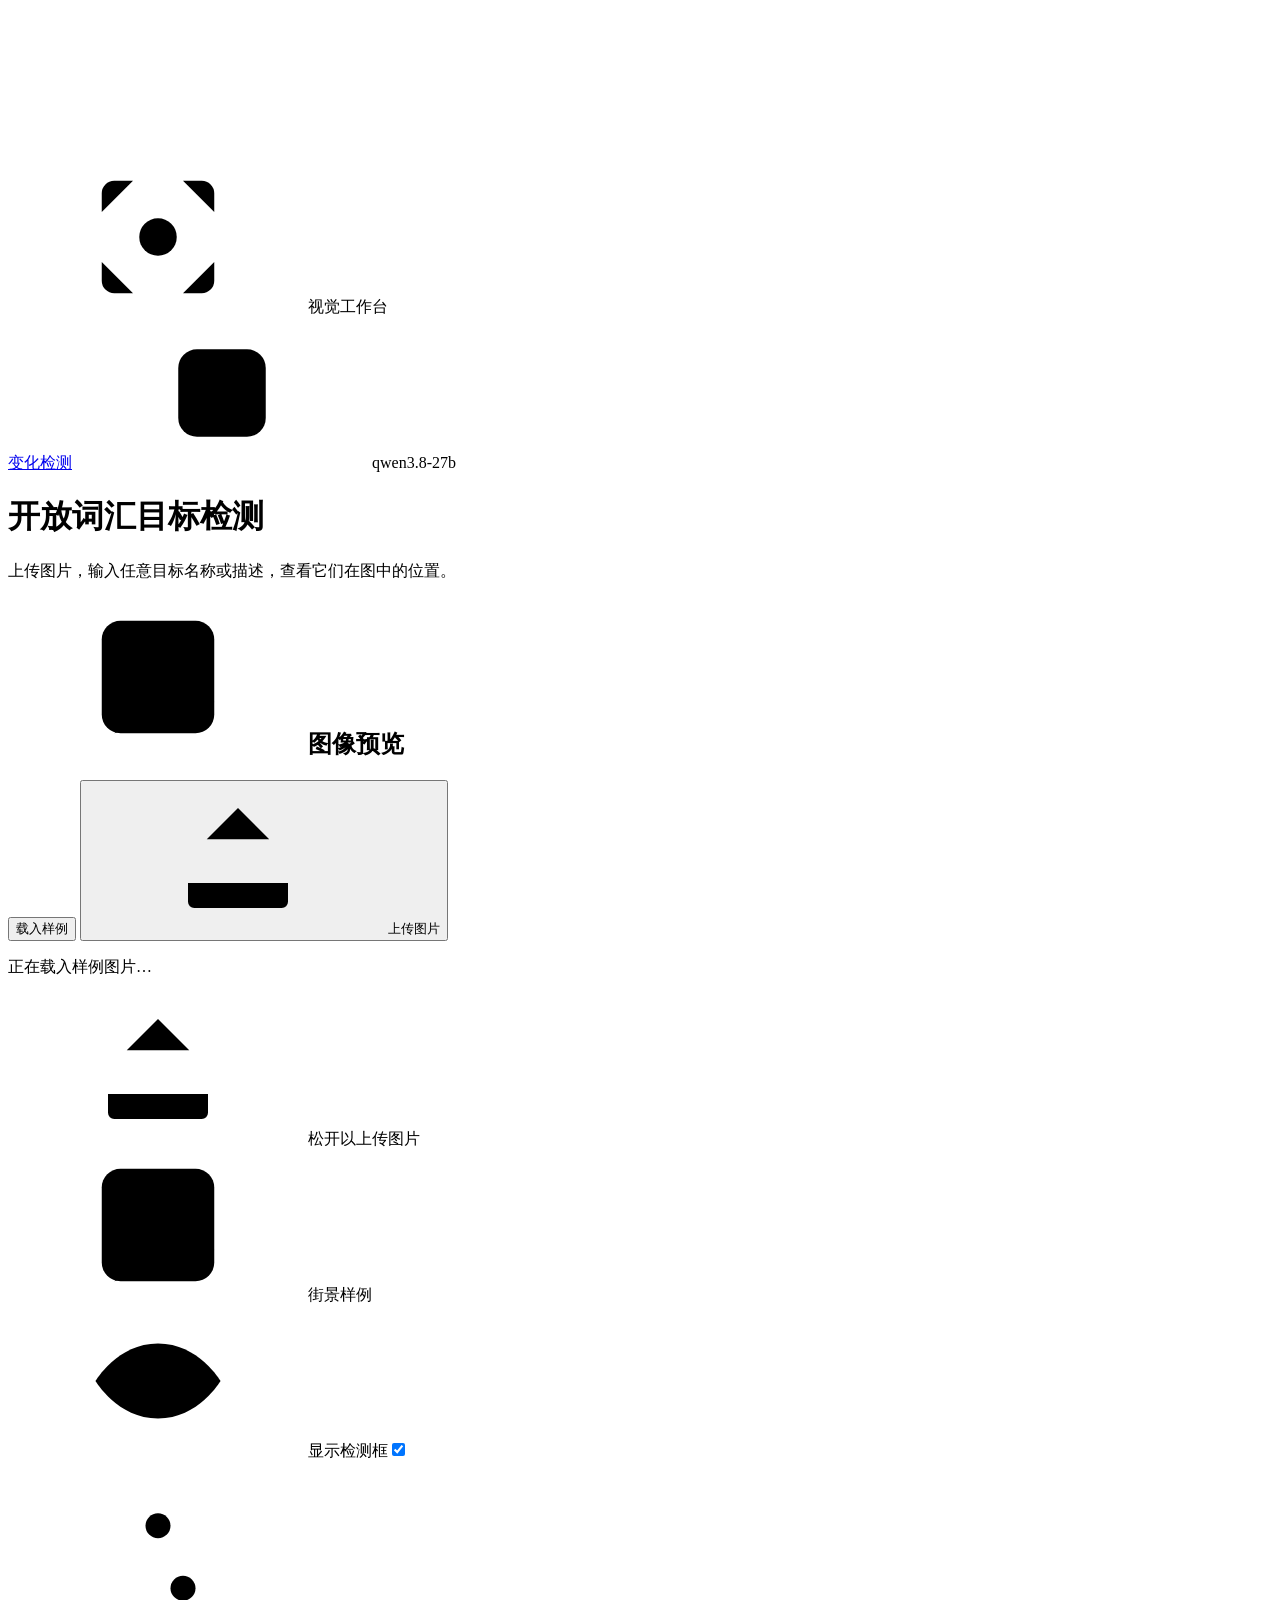
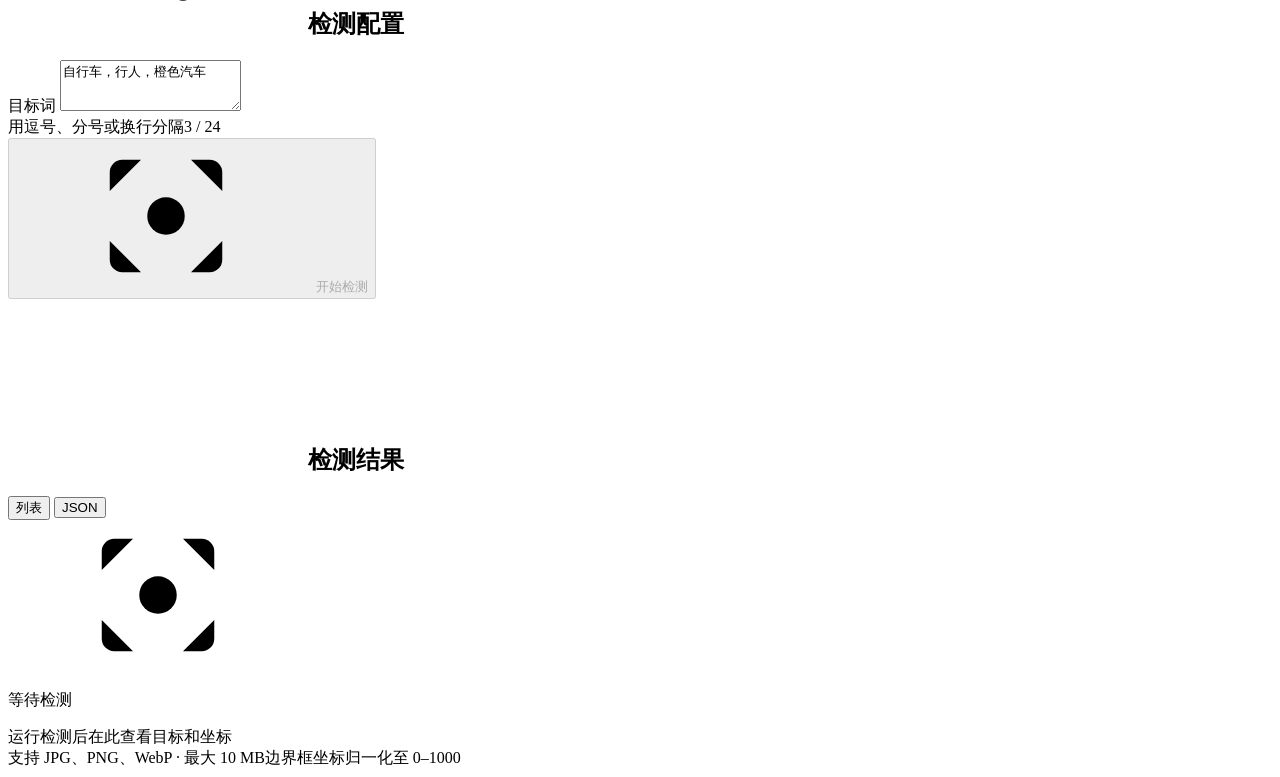
==== public/index.html @ bcdf8f77 "Initialize visual detection and deployment preview" ====
<!doctype html>
<html lang="zh-CN">
<head>
  <meta charset="utf-8">
  <meta name="viewport" content="width=device-width, initial-scale=1">
  <meta name="description" content="使用自然语言在图片中定位目标的视觉检测工作台。">
  <title>开放词汇目标检测 · 视觉工作台</title>
  <link rel="stylesheet" href="/style.css">
  <script src="/app.js" type="module"></script>
</head>
<body>
  <svg class="symbols" xmlns="http://www.w3.org/2000/svg" aria-hidden="true">
    <symbol id="i-focus" viewBox="0 0 24 24"><path d="M8 3H5a2 2 0 0 0-2 2v3m13-5h3a2 2 0 0 1 2 2v3M3 16v3a2 2 0 0 0 2 2h3m13-5v3a2 2 0 0 1-2 2h-3"/><circle cx="12" cy="12" r="3"/></symbol>
    <symbol id="i-photo" viewBox="0 0 24 24"><rect x="3" y="3" width="18" height="18" rx="3"/><circle cx="8.5" cy="8.5" r="1.5"/><path d="m21 16-5-5L5 21"/></symbol>
    <symbol id="i-upload" viewBox="0 0 24 24"><path d="M12 16V4m-5 5 5-5 5 5M4 16v3a1 1 0 0 0 1 1h14a1 1 0 0 0 1-1v-3"/></symbol>
    <symbol id="i-eye" viewBox="0 0 24 24"><path d="M2 12s3.5-6 10-6 10 6 10 6-3.5 6-10 6-10-6-10-6Z"/><circle cx="12" cy="12" r="2.5"/></symbol>
    <symbol id="i-sliders" viewBox="0 0 24 24"><path d="M4 7h6m4 0h6M4 17h10m4 0h2"/><circle cx="12" cy="7" r="2"/><circle cx="16" cy="17" r="2"/></symbol>
    <symbol id="i-list" viewBox="0 0 24 24"><path d="M9 6h11M9 12h11M9 18h11M4 6h.01M4 12h.01M4 18h.01"/></symbol>
    <symbol id="i-copy" viewBox="0 0 24 24"><rect x="8" y="8" width="12" height="12" rx="2"/><path d="M16 8V6a2 2 0 0 0-2-2H6a2 2 0 0 0-2 2v8a2 2 0 0 0 2 2h2"/></symbol>
    <symbol id="i-chip" viewBox="0 0 24 24"><rect x="5" y="5" width="14" height="14" rx="3"/><rect x="9" y="9" width="6" height="6" rx="1"/><path d="M9 2v3m6-3v3m-6 14v3m6-3v3M2 9h3m-3 6h3m14-6h3m-3 6h3"/></symbol>
  </svg>

  <header class="topbar">
    <div class="top-inner">
      <div class="brand"><span class="brand-mark"><svg><use href="#i-focus"/></svg></span><span>视觉工作台</span></div>
      <div class="actions"><a class="button quiet" href="/change">变化检测</a><span class="model"><svg><use href="#i-chip"/></svg>qwen3.8-27b</span></div>
    </div>
  </header>

  <main class="layout">
    <div class="intro">
      <h1>开放词汇目标检测</h1>
      <p>上传图片，输入任意目标名称或描述，查看它们在图中的位置。</p>
    </div>

    <div class="workspace">
      <section class="panel image-panel" aria-labelledby="preview-title">
        <div class="panel-head preview-head">
          <h2 id="preview-title"><svg><use href="#i-photo"/></svg>图像预览</h2>
          <div class="actions">
            <button id="sample" class="button quiet" type="button">载入样例</button>
            <button id="upload" class="button outline" type="button"><svg><use href="#i-upload"/></svg>上传图片</button>
            <input id="file" type="file" accept="image/jpeg,image/png,image/webp" hidden>
          </div>
        </div>
        <div id="stage" class="stage" aria-busy="true">
          <div class="image-wrap" id="image-wrap" hidden>
            <img id="image" alt="待检测图片">
            <div id="boxes" class="boxes" aria-hidden="true"></div>
          </div>
          <p id="stage-empty" class="stage-empty">正在载入样例图片…</p>
          <div class="drop-message" aria-hidden="true"><svg><use href="#i-upload"/></svg>松开以上传图片</div>
        </div>
        <div class="image-footer">
          <div class="metadata"><svg><use href="#i-photo"/></svg><span id="filename">街景样例</span><span id="dimensions"></span></div>
          <label class="toggle"><svg><use href="#i-eye"/></svg>显示检测框<input id="show-boxes" type="checkbox" checked><span class="switch" aria-hidden="true"></span></label>
        </div>
        <p class="file-error" id="file-error" role="alert" hidden></p>
      </section>

      <div class="side">
        <section class="panel control-panel" aria-labelledby="control-title">
          <h2 id="control-title"><svg><use href="#i-sliders"/></svg>检测配置</h2>
          <form id="detect-form">
            <label for="terms">目标词</label>
            <textarea id="terms" rows="3" aria-describedby="terms-help" placeholder="例如：红色的汽车，自行车，背包">自行车，行人，橙色汽车</textarea>
            <div class="input-note"><span id="terms-help">用逗号、分号或换行分隔</span><span id="term-count">3 / 24</span></div>
            <button id="detect" class="button primary" type="submit" disabled><svg><use href="#i-focus"/></svg><span>开始检测</span></button>
          </form>
        </section>

        <section class="panel result-panel" aria-labelledby="result-title">
          <div class="panel-head result-head">
            <h2 id="result-title"><svg><use href="#i-list"/></svg>检测结果</h2>
            <div class="view-control" role="group" aria-label="结果视图">
              <button type="button" id="view-list" aria-pressed="true">列表</button>
              <button type="button" id="view-json" aria-pressed="false">JSON</button>
            </div>
          </div>
          <div class="result-body" id="result-body">
            <p id="result-status" class="result-status" role="status" aria-live="polite" hidden></p>
            <div class="result-empty" id="result-empty"><span class="empty-mark"><svg><use href="#i-focus"/></svg></span><p>等待检测</p><span>运行检测后在此查看目标和坐标</span></div>
            <ul id="result-list" class="result-list" aria-label="检测框列表" hidden></ul>
            <div id="json-view" class="json-view" hidden>
              <button class="button outline copy" id="copy" type="button"><svg><use href="#i-copy"/></svg><span>复制</span></button>
              <pre id="json-output" tabindex="0"></pre>
            </div>
          </div>
        </section>
      </div>
    </div>

    <footer class="footer"><span>支持 JPG、PNG、WebP · 最大 10 MB</span><span>边界框坐标归一化至 0–1000</span></footer>
  </main>
</body>
</html>
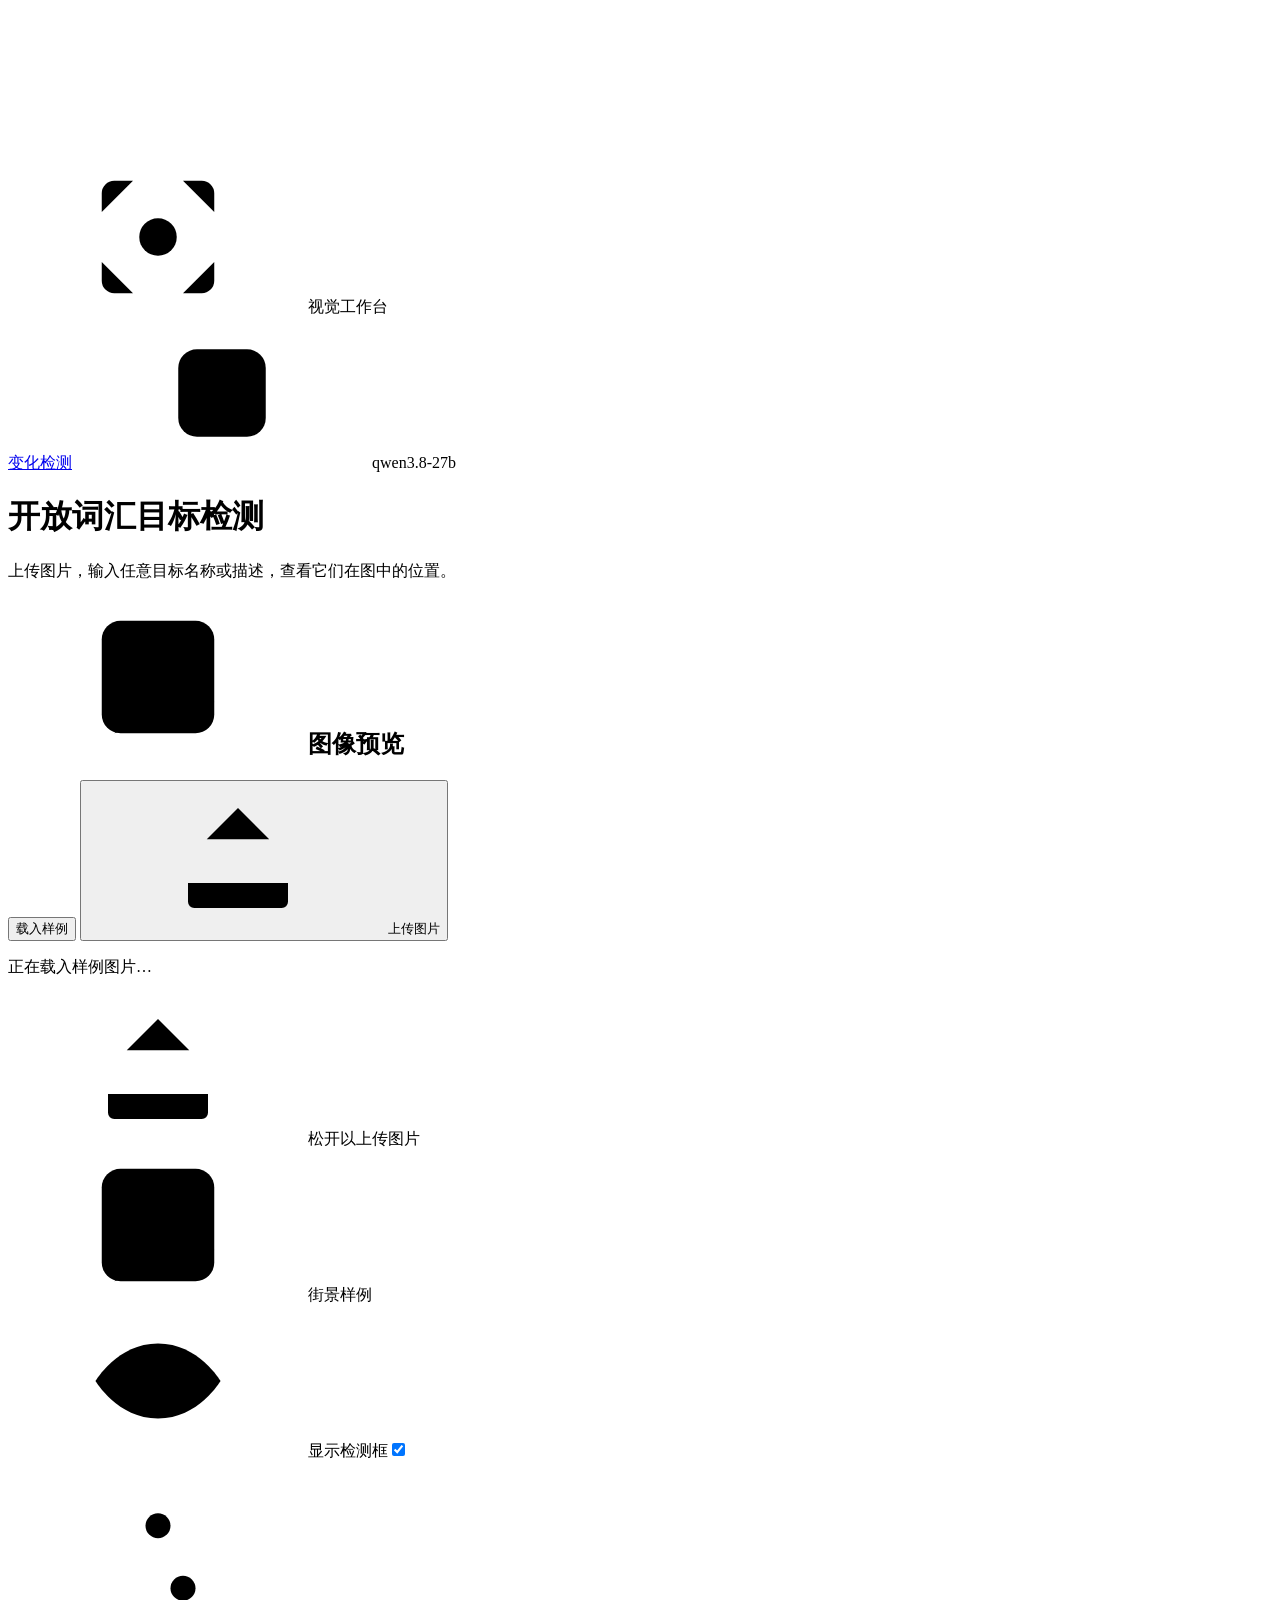
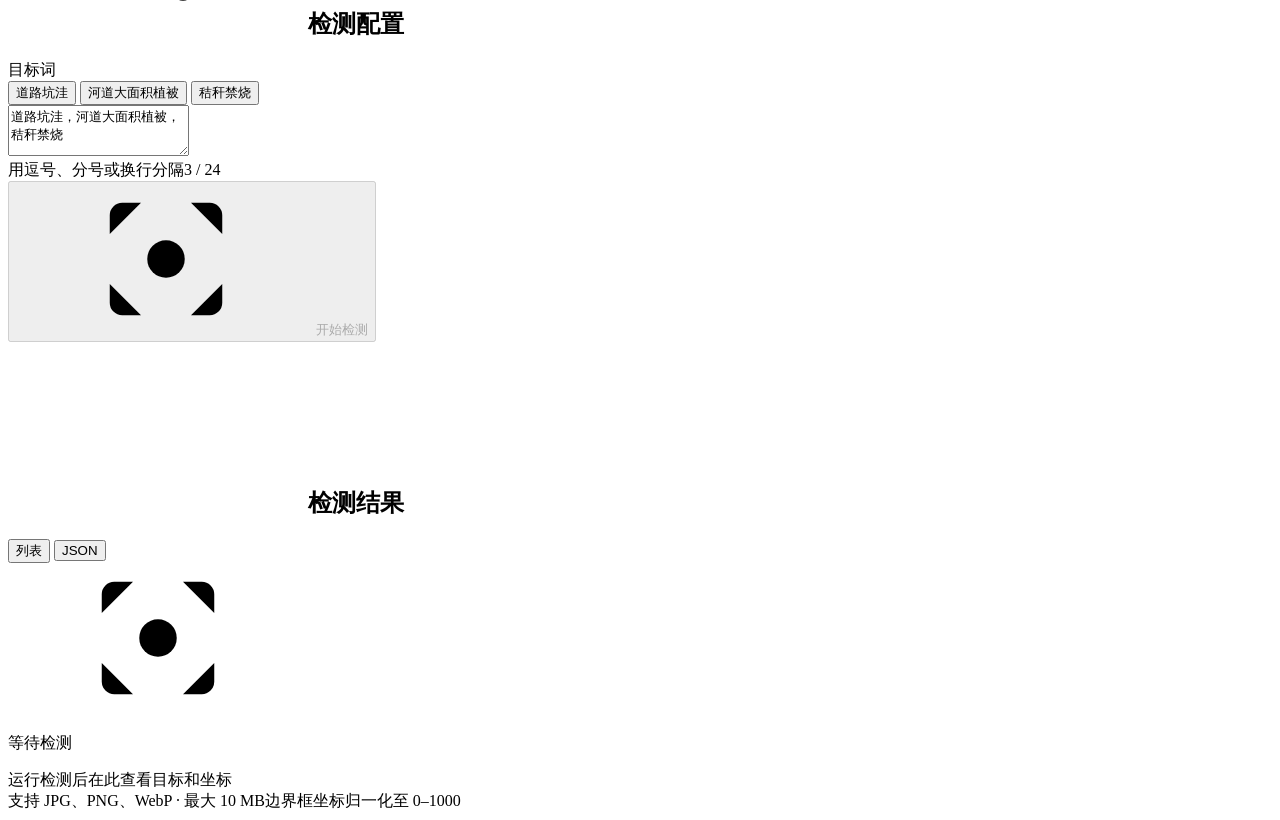
==== commit 722a32b5: "Add inspection prompts and building changes" ====
--- a/public/index.html
+++ b/public/index.html
@@ -63,7 +63,12 @@
           <h2 id="control-title"><svg><use href="#i-sliders"/></svg>检测配置</h2>
           <form id="detect-form">
             <label for="terms">目标词</label>
-            <textarea id="terms" rows="3" aria-describedby="terms-help" placeholder="例如：红色的汽车，自行车，背包">自行车，行人，橙色汽车</textarea>
+            <div class="preset-actions" id="presets" role="group" aria-label="巡检预设">
+              <button class="button outline" type="button" data-term="道路坑洼">道路坑洼</button>
+              <button class="button outline" type="button" data-term="河道大面积植被">河道大面积植被</button>
+              <button class="button outline" type="button" data-term="秸秆禁烧">秸秆禁烧</button>
+            </div>
+            <textarea id="terms" rows="3" aria-describedby="terms-help" placeholder="选择预设或输入其他目标词">道路坑洼，河道大面积植被，秸秆禁烧</textarea>
             <div class="input-note"><span id="terms-help">用逗号、分号或换行分隔</span><span id="term-count">3 / 24</span></div>
             <button id="detect" class="button primary" type="submit" disabled><svg><use href="#i-focus"/></svg><span>开始检测</span></button>
           </form>
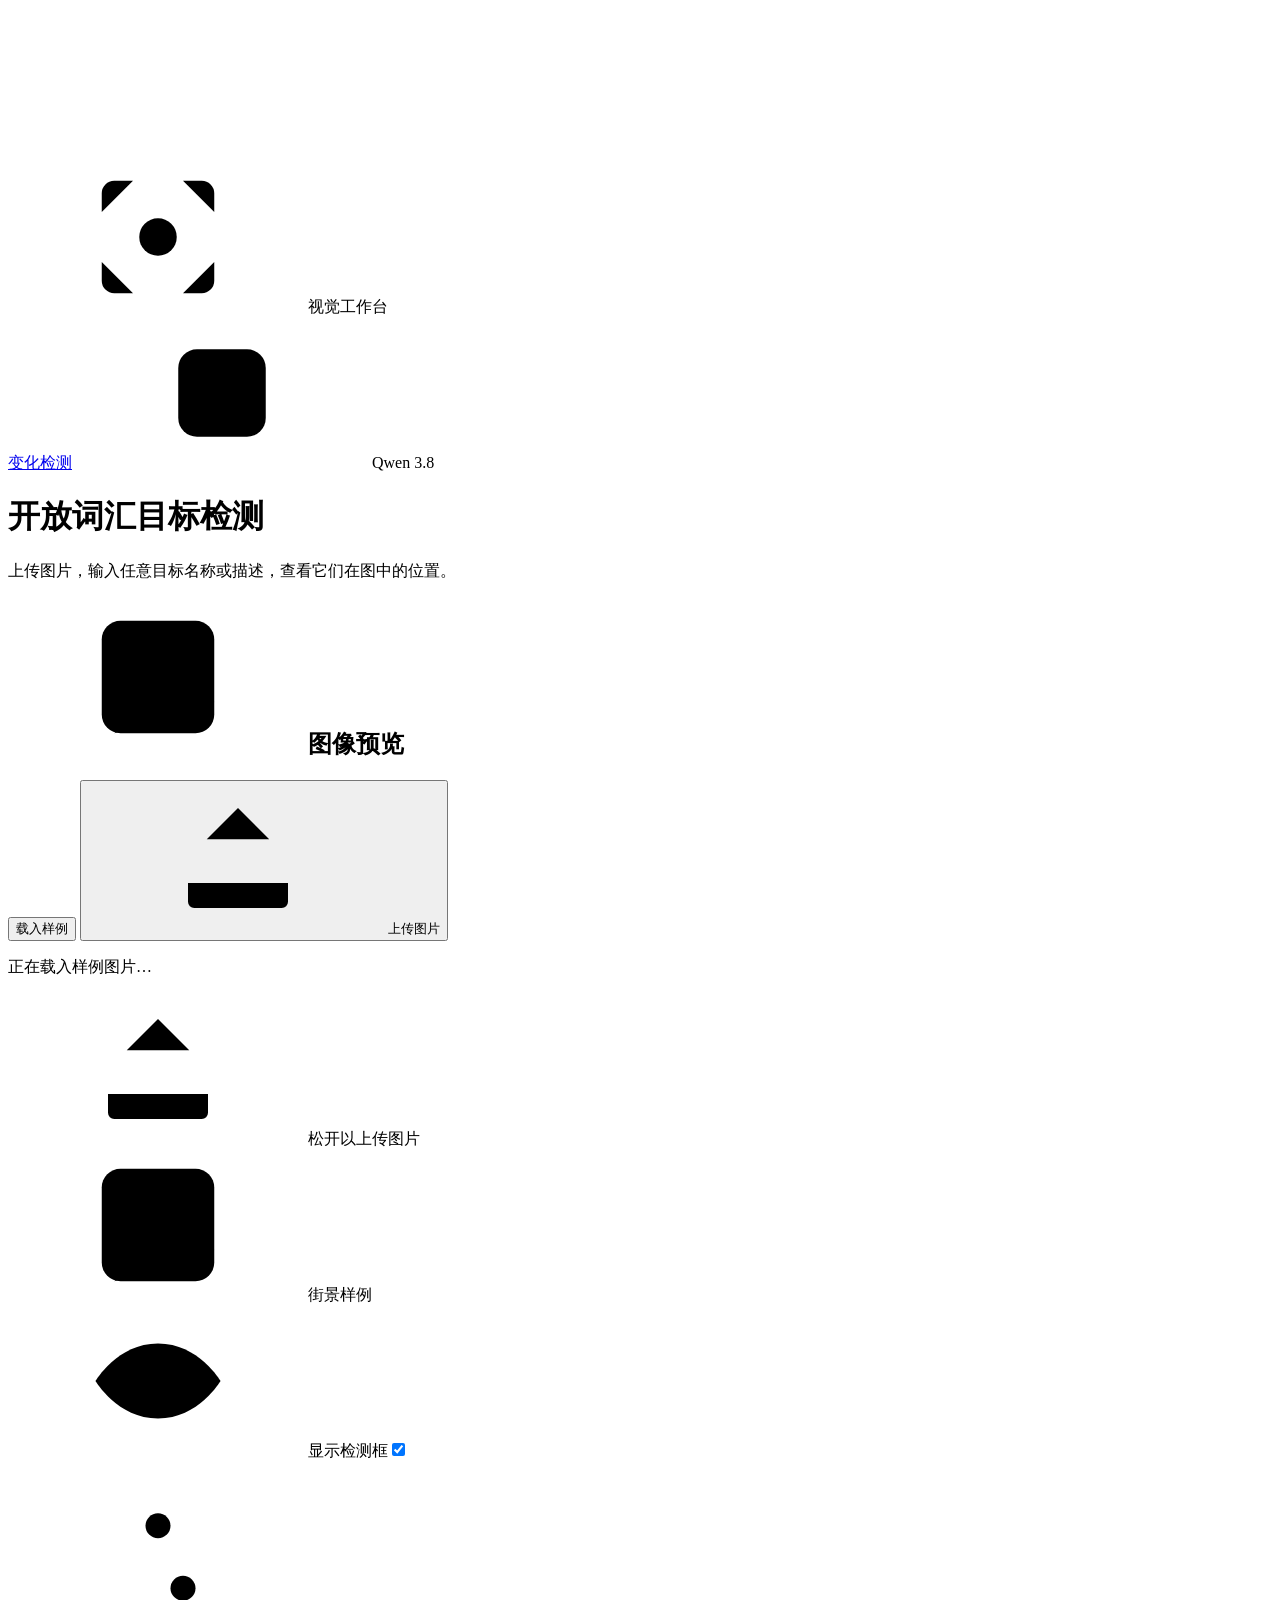
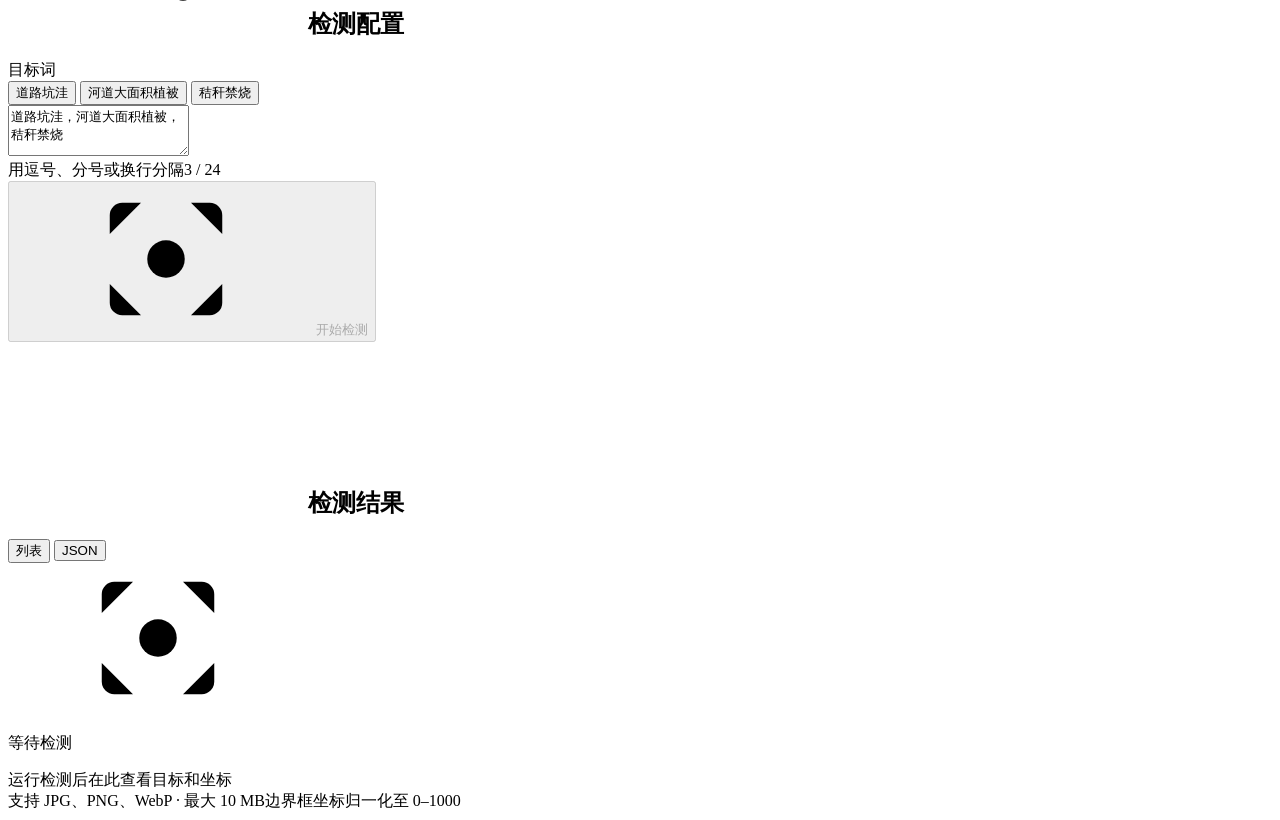
==== commit 07551889: "Support non-thinking mode for hosted Qwen" ====
--- a/public/index.html
+++ b/public/index.html
@@ -23,7 +23,7 @@
   <header class="topbar">
     <div class="top-inner">
       <div class="brand"><span class="brand-mark"><svg><use href="#i-focus"/></svg></span><span>视觉工作台</span></div>
-      <div class="actions"><a class="button quiet" href="/change">变化检测</a><span class="model"><svg><use href="#i-chip"/></svg>qwen3.8-27b</span></div>
+      <div class="actions"><a class="button quiet" href="/change">变化检测</a><span class="model"><svg><use href="#i-chip"/></svg>Qwen 3.8</span></div>
     </div>
   </header>
 
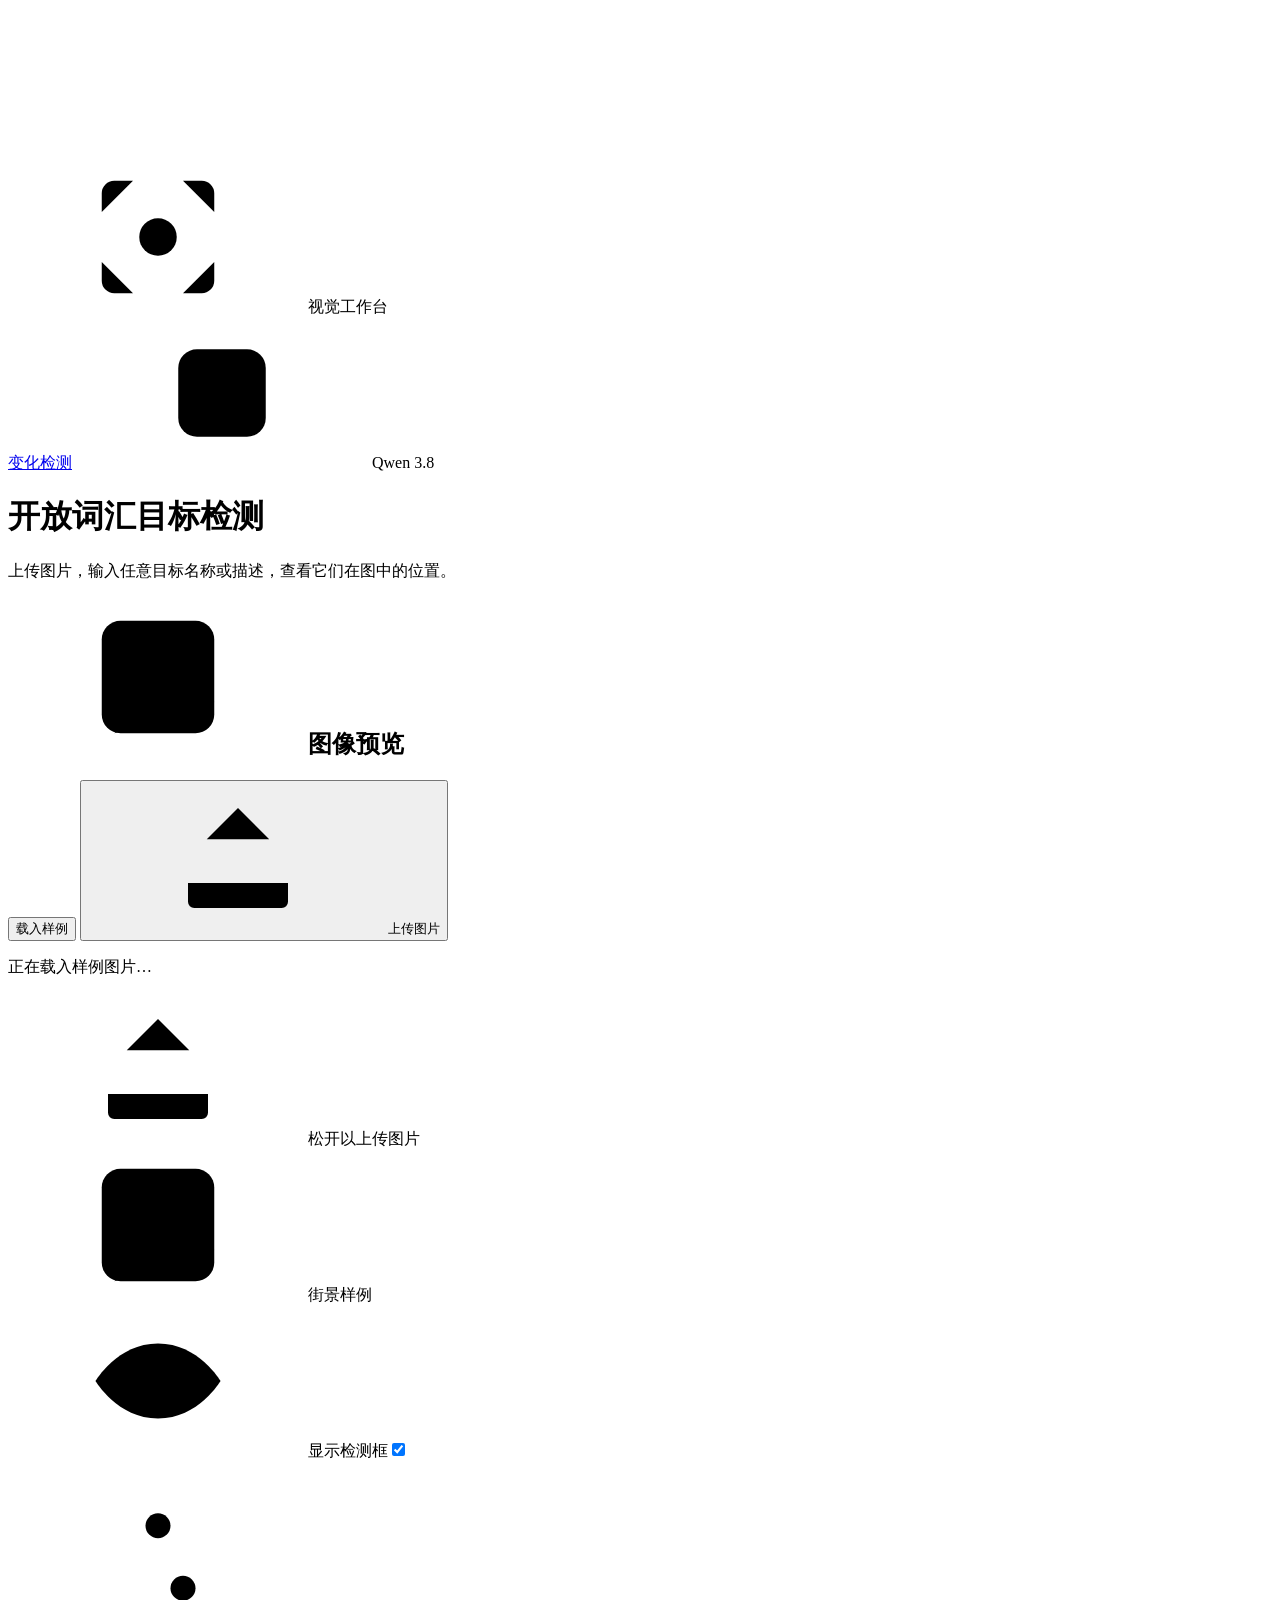
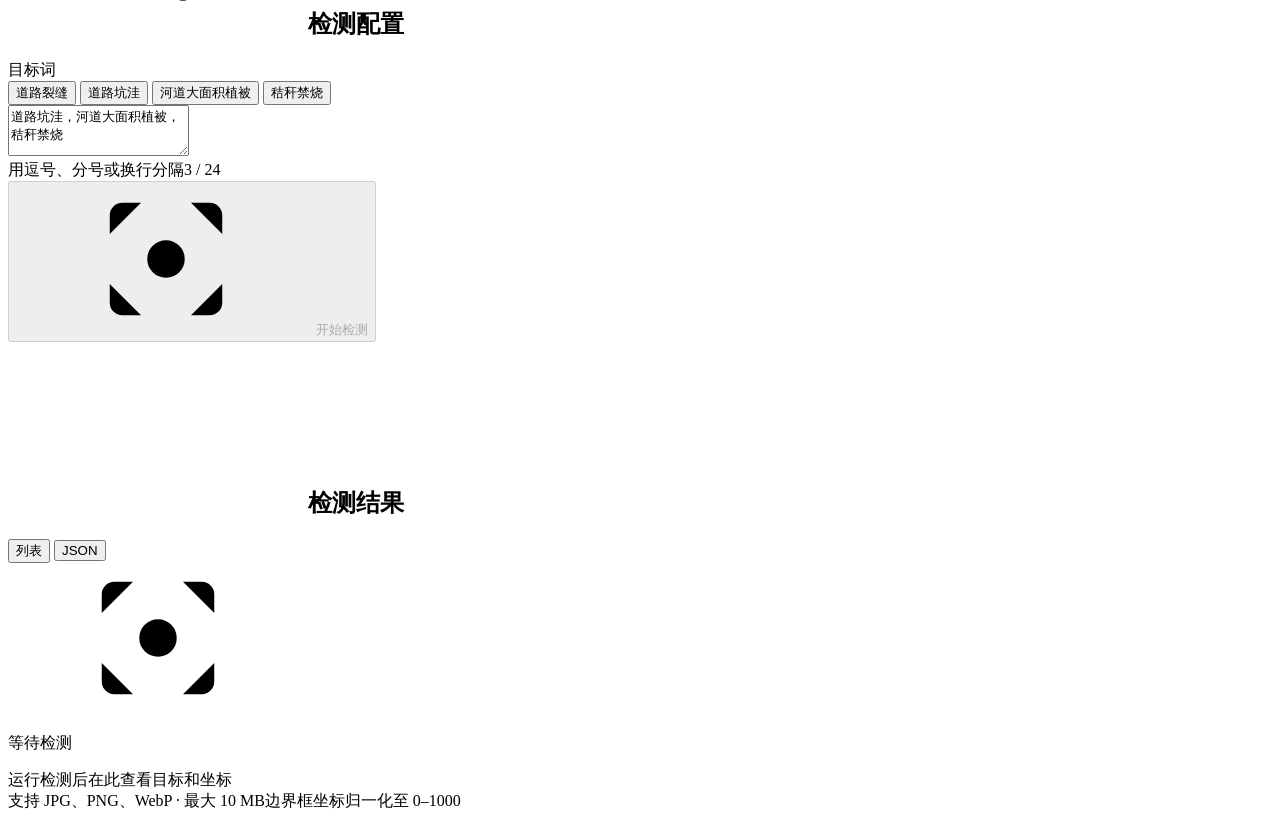
==== commit 1f05ac05: "Require visible pavement damage for road crack detection" ====
--- a/public/index.html
+++ b/public/index.html
@@ -64,6 +64,7 @@
           <form id="detect-form">
             <label for="terms">目标词</label>
             <div class="preset-actions" id="presets" role="group" aria-label="巡检预设">
+              <button class="button outline" type="button" data-term="道路裂缝">道路裂缝</button>
               <button class="button outline" type="button" data-term="道路坑洼">道路坑洼</button>
               <button class="button outline" type="button" data-term="河道大面积植被">河道大面积植被</button>
               <button class="button outline" type="button" data-term="秸秆禁烧">秸秆禁烧</button>
